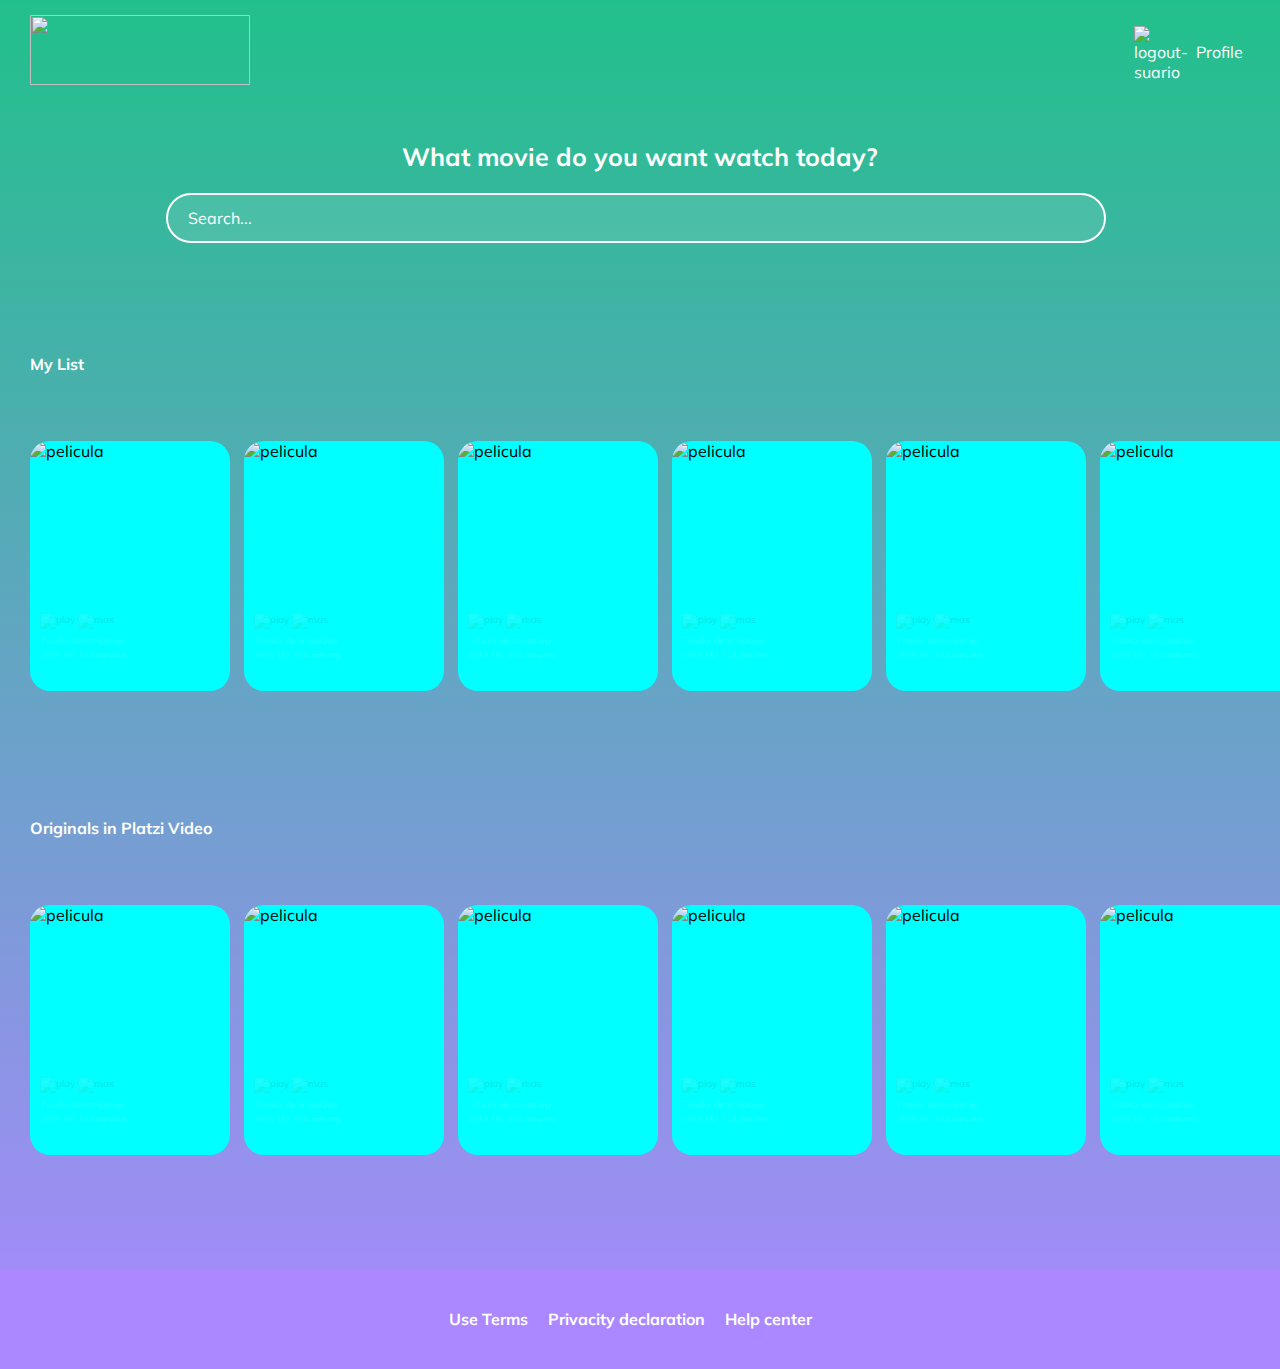
==== Proyecto_Platzi_Video/main.html @ c9f0dbb4 "uploading project done" ====
<!DOCTYPE html>
<html lang="en">
<head>
    <meta charset="UTF-8">
    <meta name="viewport" content="width=device-width, initial-scale=1.0">
    <link href="https://fonts.googleapis.com/css?family=Muli&display=swap" rel="stylesheet">
    <link rel="stylesheet" href="./main.css"/>
    <title>PlatzVideo Project</title>
</head>
<body>
    <header class="header">
      <a href="./main.html">
        <img
          class="header__img"
          src="https://raw.githubusercontent.com/platzi/PlatziVideo/feature/react/src/assets/static/logo-platzi-video-BW2.png"
        />
      </a>
        <div class="header___menu">
          <div class="header___menu--profile">
              <img src="https://img.icons8.com/plasticine/100/000000/user-male-circle.png" alt="logout-suario">
            <p>Profile</p>
          </div>
          <ul>
            <li><a href="./components/signup.html">Sign up</a></li>
            <li><a href="./components/login.html">Log in</a></li>
          </ul>
        </div>
      </header>
    <!-- Search Bar -->
      <section class="main">
          <h2 class="main__title">What movie do you want watch today?</h2>
          <input class="input" type="text" placeholder="Search..."/>
      </section>
    <!-- Carousel-->
      <h2 class="categories__title">My List</h2>
      <section class="carousel">
        <div class="carousel__container">
    <!-- Carousel 1-->
          <div class="carousel-item">
            <img
              class="carousel-item__img"
              src="https://images.pexels.com/photos/3378994/pexels-photo-3378994.jpeg?auto=compress&cs=tinysrgb&dpr=2&h=750&w=1260"
              alt="pelicula"
            />
            <div class="carousel-item__details">
                <div>
                  <img src="../assets/icons8-play-64.png" class="play__button" alt="play">
                  <img src="../assets/icons8-más-64.png" class="mas__button" alt="mas">
                </div>
                <p class="carousel-item__details--title">Titulo descriptivo</p>
                <p class="carousel-item__details--subtitle">2019 16+ 114 minutos</p>
            </div>
          </div>
    <!-- Carousel 2-->
          <div class="carousel-item">
            <img
              class="carousel-item__img"
              src="https://images.pexels.com/photos/3431494/pexels-photo-3431494.jpeg?auto=compress&cs=tinysrgb&dpr=2&w=500"
              alt="pelicula"
            />
            <div class="carousel-item__details">
                <div>
                  <img src="../assets/icons8-play-64.png" class="play__button" alt="play">
                  <img src="../assets/icons8-más-64.png" class="mas__button" alt="mas">
                </div>
                <p class="carousel-item__details--title">Titulo descriptivo</p>
                <p class="carousel-item__details--subtitle">2019 16+ 114 minutos</p>
            </div>
          </div>
    <!-- Carousel 3-->
          <div class="carousel-item">
            <img
              class="carousel-item__img"
              src="https://images.pexels.com/photos/2220401/pexels-photo-2220401.jpeg?auto=compress&cs=tinysrgb&dpr=2&w=500"
              alt="pelicula"
            />
            <div class="carousel-item__details">
                <div>
                  <img src="../assets/icons8-play-64.png" class="play__button" alt="play">
                  <img src="../assets/icons8-más-64.png" class="mas__button" alt="mas">
                </div>
                <p class="carousel-item__details--title">Titulo descriptivo</p>
                <p class="carousel-item__details--subtitle">2019 16+ 114 minutos</p>
            </div>
          </div>
    <!-- Carousel 4-->
          <div class="carousel-item">
            <img
              class="carousel-item__img"
              src="https://images.pexels.com/photos/3845200/pexels-photo-3845200.jpeg?auto=compress&cs=tinysrgb&dpr=2&w=500"
              alt="pelicula"
            />
            <div class="carousel-item__details">
                <div>
                  <img src="../assets/icons8-play-64.png" class="play__button" alt="play">
                  <img src="../assets/icons8-más-64.png" class="mas__button" alt="mas">
                </div>
                <p class="carousel-item__details--title">Titulo descriptivo</p>
                <p class="carousel-item__details--subtitle">2019 16+ 114 minutos</p>
            </div>
          </div>
    <!-- Carousel 5-->
          <div class="carousel-item">
            <img
              class="carousel-item__img"
              src="https://images.pexels.com/photos/2228559/pexels-photo-2228559.jpeg?auto=compress&cs=tinysrgb&dpr=2&w=500"
              alt="pelicula"
            />
            <div class="carousel-item__details">
                <div>
                  <img src="../assets/icons8-play-64.png" class="play__button" alt="play">
                  <img src="../assets/icons8-más-64.png" class="mas__button" alt="mas">
                </div>
                <p class="carousel-item__details--title">Titulo descriptivo</p>
                <p class="carousel-item__details--subtitle">2019 16+ 114 minutos</p>
            </div>
          </div>
    <!-- Carousel 6-->
          <div class="carousel-item">
            <img
              class="carousel-item__img"
              src="https://images.pexels.com/photos/1730877/pexels-photo-1730877.jpeg?auto=compress&cs=tinysrgb&dpr=2&w=500"
              alt="pelicula"
            />
            <div class="carousel-item__details">
                <div>
                  <img src="../assets/icons8-play-64.png" class="play__button" alt="play">
                  <img src="../assets/icons8-más-64.png" class="mas__button" alt="mas">
                </div>
                <p class="carousel-item__details--title">Titulo descriptivo</p>
                <p class="carousel-item__details--subtitle">2019 16+ 114 minutos</p>
            </div>
          </div>
    <!-- Carousel 7-->
          <div class="carousel-item">
            <img
              class="carousel-item__img"
              src="https://images.pexels.com/photos/1656584/pexels-photo-1656584.jpeg?auto=compress&cs=tinysrgb&dpr=2&w=500"
              alt="pelicula"
            />
            <div class="carousel-item__details">
                <div>
                  <img src="../assets/icons8-play-64.png" class="play__button" alt="play">
                  <img src="../assets/icons8-más-64.png" class="mas__button" alt="mas">
                </div>
                <p class="carousel-item__details--title">Titulo descriptivo</p>
                <p class="carousel-item__details--subtitle">2019 16+ 114 minutos</p>
            </div>
          </div>
    <!-- Carousel 8-->
          <div class="carousel-item">
            <img
              class="carousel-item__img"
              src="https://images.pexels.com/photos/3441746/pexels-photo-3441746.jpeg?auto=compress&cs=tinysrgb&dpr=2&w=500"
              alt="pelicula"
            />
            <div class="carousel-item__details">
                <div>
                  <img src="../assets/icons8-play-64.png" class="play__button" alt="play">
                  <img src="../assets/icons8-más-64.png" class="mas__button" alt="mas">
                </div>
                <p class="carousel-item__details--title">Titulo descriptivo</p>
                <p class="carousel-item__details--subtitle">2019 16+ 114 minutos</p>
            </div>
          </div>
    <!-- Carousel 9-->
          <div class="carousel-item">
            <img
              class="carousel-item__img"
              src="https://images.pexels.com/photos/3681653/pexels-photo-3681653.jpeg?auto=compress&cs=tinysrgb&dpr=2&w=500"
              alt="pelicula"
            />
            <div class="carousel-item__details">
                <div>
                  <img src="../assets/icons8-play-64.png" class="play__button" alt="play">
                  <img src="../assets/icons8-más-64.png" class="mas__button" alt="mas">
                </div>
                <p class="carousel-item__details--title">Titulo descriptivo</p>
                <p class="carousel-item__details--subtitle">2019 16+ 114 minutos</p>
            </div>
          </div>
    <!-- Carousel 10-->
          <div class="carousel-item">
            <img
              class="carousel-item__img"
              src="https://images.pexels.com/photos/3824154/pexels-photo-3824154.jpeg?auto=compress&cs=tinysrgb&dpr=2&w=500"
              alt="pelicula"
            />
            <div class="carousel-item__details">
                <div>
                  <img src="../assets/icons8-play-64.png" class="play__button" alt="play">
                  <img src="../assets/icons8-más-64.png" class="mas__button" alt="mas">
                </div>
                <p class="carousel-item__details--title">Titulo descriptivo</p>
                <p class="carousel-item__details--subtitle">2019 16+ 114 minutos</p>
            </div>
          </div>
        </div>
      </section>
    <!-- Carousel-->
      <h2 class="categories__title">Originals in Platzi Video</h2>
      <section class="carousel">
        <div class="carousel__container">
    <!-- Carousel 1-->
          <div class="carousel-item">
            <img
              class="carousel-item__img"
              src="https://images.pexels.com/photos/3378994/pexels-photo-3378994.jpeg?auto=compress&cs=tinysrgb&dpr=2&h=750&w=1260"
              alt="pelicula"
            />
            <div class="carousel-item__details">
                <div>
                  <img src="../assets/icons8-play-64.png" class="play__button" alt="play">
                  <img src="../assets/icons8-más-64.png" class="mas__button" alt="mas">
                </div>
                <p class="carousel-item__details--title">Titulo descriptivo</p>
                <p class="carousel-item__details--subtitle">2019 16+ 114 minutos</p>
            </div>
          </div>
    <!-- Carousel 2-->
          <div class="carousel-item">
            <img
              class="carousel-item__img"
              src="https://images.pexels.com/photos/3431494/pexels-photo-3431494.jpeg?auto=compress&cs=tinysrgb&dpr=2&w=500"
              alt="pelicula"
            />
            <div class="carousel-item__details">
                <div>
                  <img src="../assets/icons8-play-64.png" class="play__button" alt="play">
                  <img src="../assets/icons8-más-64.png" class="mas__button" alt="mas">
                </div>
                <p class="carousel-item__details--title">Titulo descriptivo</p>
                <p class="carousel-item__details--subtitle">2019 16+ 114 minutos</p>
            </div>
          </div>
    <!-- Carousel 3-->
          <div class="carousel-item">
            <img
              class="carousel-item__img"
              src="https://images.pexels.com/photos/2220401/pexels-photo-2220401.jpeg?auto=compress&cs=tinysrgb&dpr=2&w=500"
              alt="pelicula"
            />
            <div class="carousel-item__details">
                <div>
                  <img src="../assets/icons8-play-64.png" class="play__button" alt="play">
                  <img src="../assets/icons8-más-64.png" class="mas__button" alt="mas">
                </div>
                <p class="carousel-item__details--title">Titulo descriptivo</p>
                <p class="carousel-item__details--subtitle">2019 16+ 114 minutos</p>
            </div>
          </div>
    <!-- Carousel 4-->
          <div class="carousel-item">
            <img
              class="carousel-item__img"
              src="https://images.pexels.com/photos/3845200/pexels-photo-3845200.jpeg?auto=compress&cs=tinysrgb&dpr=2&w=500"
              alt="pelicula"
            />
            <div class="carousel-item__details">
                <div>
                  <img src="../assets/icons8-play-64.png" class="play__button" alt="play">
                  <img src="../assets/icons8-más-64.png" class="mas__button" alt="mas">
                </div>
                <p class="carousel-item__details--title">Titulo descriptivo</p>
                <p class="carousel-item__details--subtitle">2019 16+ 114 minutos</p>
            </div>
          </div>
    <!-- Carousel 5-->
          <div class="carousel-item">
            <img
              class="carousel-item__img"
              src="https://images.pexels.com/photos/2228559/pexels-photo-2228559.jpeg?auto=compress&cs=tinysrgb&dpr=2&w=500"
              alt="pelicula"
            />
            <div class="carousel-item__details">
                <div>
                  <img src="../assets/icons8-play-64.png" class="play__button" alt="play">
                  <img src="../assets/icons8-más-64.png" class="mas__button" alt="mas">
                </div>
                <p class="carousel-item__details--title">Titulo descriptivo</p>
                <p class="carousel-item__details--subtitle">2019 16+ 114 minutos</p>
            </div>
          </div>
    <!-- Carousel 6-->
          <div class="carousel-item">
            <img
              class="carousel-item__img"
              src="https://images.pexels.com/photos/1730877/pexels-photo-1730877.jpeg?auto=compress&cs=tinysrgb&dpr=2&w=500"
              alt="pelicula"
            />
            <div class="carousel-item__details">
                <div>
                  <img src="../assets/icons8-play-64.png" class="play__button" alt="play">
                  <img src="../assets/icons8-más-64.png" class="mas__button" alt="mas">
                </div>
                <p class="carousel-item__details--title">Titulo descriptivo</p>
                <p class="carousel-item__details--subtitle">2019 16+ 114 minutos</p>
            </div>
          </div>
    <!-- Carousel 7-->
          <div class="carousel-item">
            <img
              class="carousel-item__img"
              src="https://images.pexels.com/photos/1656584/pexels-photo-1656584.jpeg?auto=compress&cs=tinysrgb&dpr=2&w=500"
              alt="pelicula"
            />
            <div class="carousel-item__details">
                <div>
                  <img src="../assets/icons8-play-64.png" class="play__button" alt="play">
                  <img src="../assets/icons8-más-64.png" class="mas__button" alt="mas">
                </div>
                <p class="carousel-item__details--title">Titulo descriptivo</p>
                <p class="carousel-item__details--subtitle">2019 16+ 114 minutos</p>
            </div>
          </div>
    <!-- Carousel 8-->
          <div class="carousel-item">
            <img
              class="carousel-item__img"
              src="https://images.pexels.com/photos/3441746/pexels-photo-3441746.jpeg?auto=compress&cs=tinysrgb&dpr=2&w=500"
              alt="pelicula"
            />
            <div class="carousel-item__details">
                <div>
                  <img src="../assets/icons8-play-64.png" class="play__button" alt="play">
                  <img src="../assets/icons8-más-64.png" class="mas__button" alt="mas">
                </div>
                <p class="carousel-item__details--title">Titulo descriptivo</p>
                <p class="carousel-item__details--subtitle">2019 16+ 114 minutos</p>
            </div>
          </div>
    <!-- Carousel 9-->
          <div class="carousel-item">
            <img
              class="carousel-item__img"
              src="https://images.pexels.com/photos/3681653/pexels-photo-3681653.jpeg?auto=compress&cs=tinysrgb&dpr=2&w=500"
              alt="pelicula"
            />
            <div class="carousel-item__details">
                <div>
                  <img src="../assets/icons8-play-64.png" class="play__button" alt="play">
                  <img src="../assets/icons8-más-64.png" class="mas__button" alt="mas">
                </div>
                <p class="carousel-item__details--title">Titulo descriptivo</p>
                <p class="carousel-item__details--subtitle">2019 16+ 114 minutos</p>
            </div>
          </div>
    <!-- Carousel 10-->
          <div class="carousel-item">
            <img
              class="carousel-item__img"
              src="https://images.pexels.com/photos/3824154/pexels-photo-3824154.jpeg?auto=compress&cs=tinysrgb&dpr=2&w=500"
              alt="pelicula"
            />
            <div class="carousel-item__details">
                <div>
                  <img src="../assets/icons8-play-64.png" class="play__button" alt="play">
                  <img src="../assets/icons8-más-64.png" class="mas__button" alt="mas">
                </div>
                <p class="carousel-item__details--title">Titulo descriptivo</p>
                <p class="carousel-item__details--subtitle">2019 16+ 114 minutos</p>
            </div>
          </div>
        </div>
      </section>
      <footer class="footer">
        <a href="../components/error404.html">Use Terms</a>
        <a href="../components/error404.html">Privacity declaration</a>
        <a href="../components/error404.html">Help center</a>
      </footer>
</body>
</html>
---- Proyecto_Platzi_Video/main.css ----
body {
  margin: 0px;
  padding: 0px;
  background: linear-gradient(#21c08b, #Ab88ff);
  font-family: "Muli", sans-serif;
}

header {
  width: 100%;
  height: 120px;
  display: flex;
  justify-content: space-between;
}

.header__img {
  color: white;
  width: 220px;
  height: 70px;
  margin-left: 30px;
  margin-top: 15px;
}

.header___menu {
  margin: 8px 40px;
}

.header___menu--profile {
  margin-right: 56px;
  margin-top: 18px;
  width: 50px;
  display: flex;
  color: white;
}

.header___menu--profile img {
  margin-right: 8px;
  width: 60px;
}

.header___menu > ul {
  display: none;
  list-style: none;
  padding: 0px;
  text-align: right;
  width: 100px;
  margin: 0px 0px 0px 6px;
}

.header___menu > li {
  margin: 14px 0px;
}

.header___menu li a {
  color: white;
  text-decoration: none;
}

.header___menu li a:hover {
  text-decoration: underline;
}

.header___menu:hover ul, ul:hover {
  display: block;
}

.main {
  height: 200px;
}

.main__title {
  color: white;
  font-size: 25px;
  text-align: center;
}

.input {
  margin-left: 13%;
  border: 2px solid white;
  border-radius: 25px;
  color: white;
  font-family: "Muli", sans-serif;
  font-size: 16px;
  height: 30px;
  padding: 8px 20px;
  width: 70%;
  background-color: rgba(255, 255, 255, 0.1);
}

input:focus, textarea:focus, select:focus {
  outline: none;
}

::placeholder {
  color: white;
}

.categories__title {
  color: white;
  font-size: 16px;
  position: absolute;
  padding-left: 30px;
  width: 100%;
}

.carousel {
  width: 100%;
  overflow: scroll;
  padding: 30px;
  position: relative;
}

.carousel__container {
  white-space: nowrap;
  margin: 70px 0px;
  padding-bottom: 10px;
}

.carousel-item {
  background-color: aqua;
  width: 200px;
  height: 250px;
  border-radius: 20px;
  overflow: hidden;
  margin-right: 10px;
  display: inline-block;
  cursor: pointer;
  transition: 450ms all;
  transform-origin: center left;
  position: relative;
}

.carousel-item:hover ~ .carousel-item {
  transform: translate3d(100px, 0, 0);
}

.carousel__container:hover .carousel-item {
  opacity: 0.3;
}

.carousel__container:hover .carousel-item:hover {
  transform: scale(1.5);
  opacity: 1;
}

.carousel-item__img {
  width: 200px;
  height: 250px;
  object-fit: cover;
  /*para colocar la imagen en tamano apreciable en un div informacion mjy importante*/
}

.carousel-item__details {
  background: linear-gradient(to top rgba(0, 0, 0, 0.9) 0%, rgba(0, 0, 0, 0) 100%);
  font-size: 10px;
  opacity: 0.1;
  transition: 450ms opacity;
  padding: 10px;
  position: absolute;
  top: 65%;
  left: 0;
  right: 0;
  bottom: 0;
}

.carousel-item__details:hover {
  opacity: 1;
  transition: 500ms;
}

.carousel-item__details--title {
  color: white;
  margin: 5px 0px 0px 0px;
  font-weight: bold;
}

.carousel-item__details--subtitle {
  color: white;
  font-size: 8px;
  margin: 3px 0px;
  font-weight: bold;
}

.play__button {
  width: 25px;
  height: 25px;
}

.mas__button {
  width: 25px;
  height: 25px;
}

.footer {
  display: flex;
  align-items: center;
  justify-content: center;
  height: 100px;
  width: 100%;
  background: #ab88ff;
}

.footer a {
  color: white;
  cursor: pointer;
  text-decoration: none;
  font-size: 16px;
  font-family: "Muli", sans-serif;
  padding-right: 20px;
  font-weight: bold;
}

.footer a:hover {
  text-decoration: underline;
}

/*# sourceMappingURL=main.css.map */
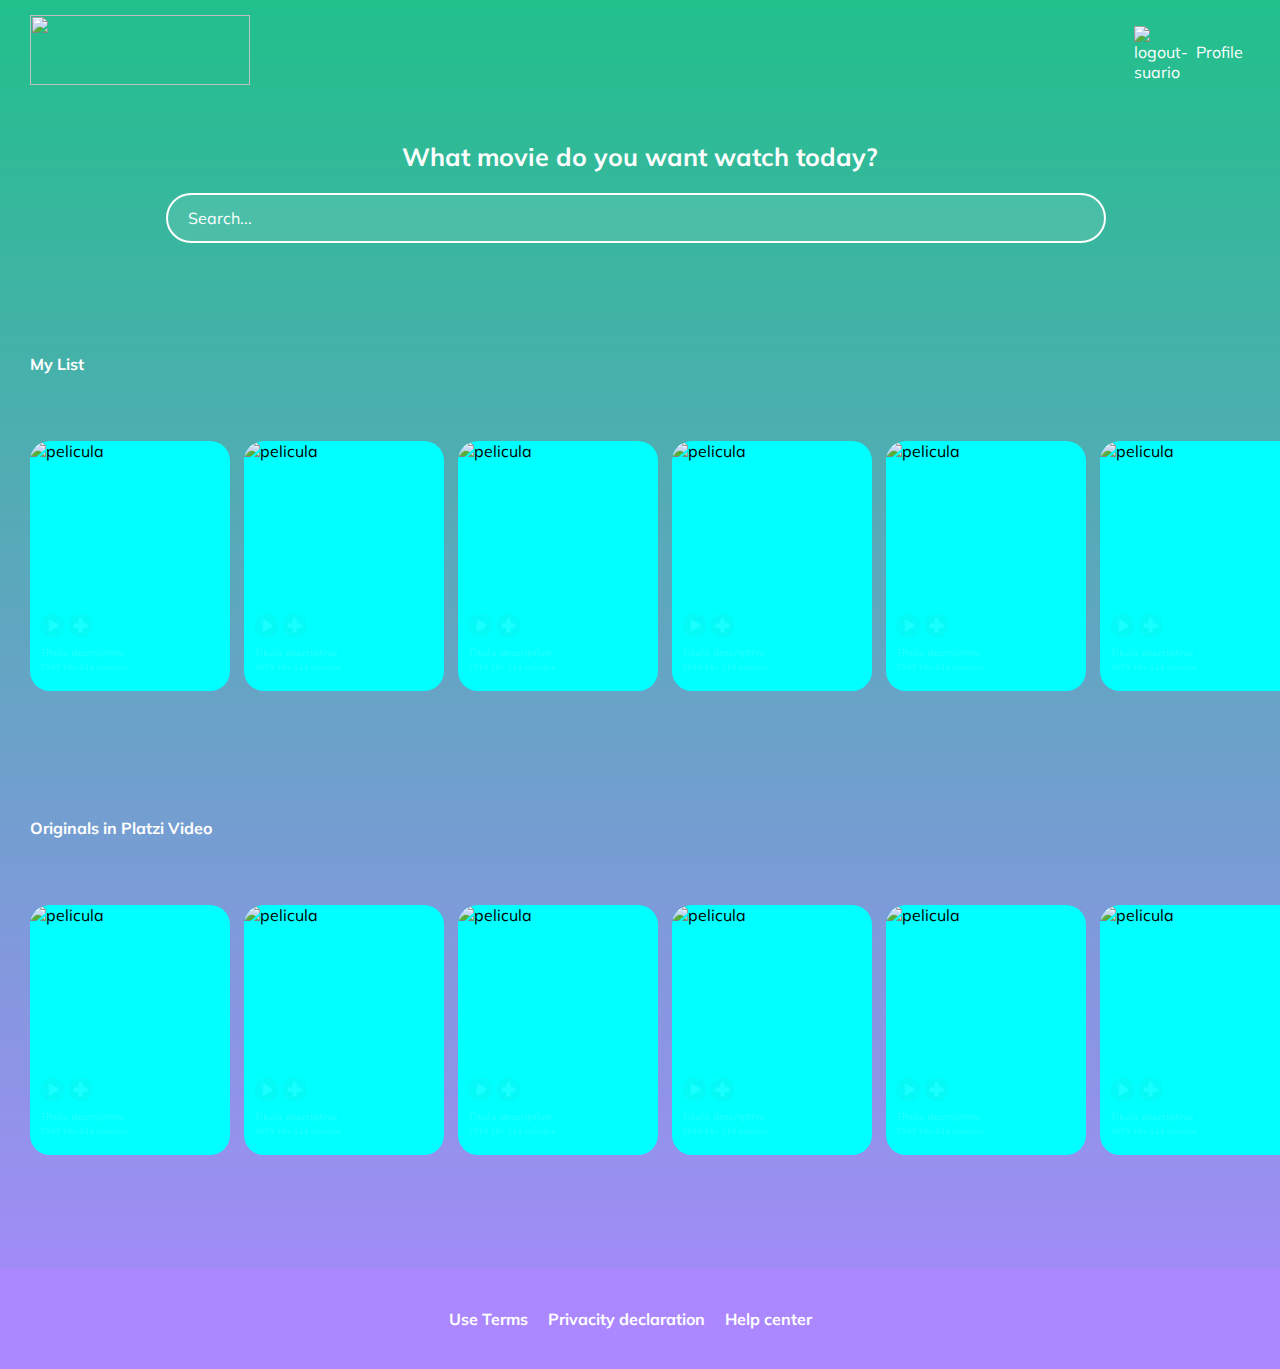
==== commit b3955579: "updating path" ====
--- a/Proyecto_Platzi_Video/main.html
+++ b/Proyecto_Platzi_Video/main.html
@@ -44,8 +44,8 @@
             />
             <div class="carousel-item__details">
                 <div>
-                  <img src="../assets/icons8-play-64.png" class="play__button" alt="play">
-                  <img src="../assets/icons8-más-64.png" class="mas__button" alt="mas">
+                  <img src="./assets/icons8-play-64.png" class="play__button" alt="play">
+                  <img src="./assets/icons8-más-64.png" class="mas__button" alt="mas">
                 </div>
                 <p class="carousel-item__details--title">Titulo descriptivo</p>
                 <p class="carousel-item__details--subtitle">2019 16+ 114 minutos</p>
@@ -60,8 +60,8 @@
             />
             <div class="carousel-item__details">
                 <div>
-                  <img src="../assets/icons8-play-64.png" class="play__button" alt="play">
-                  <img src="../assets/icons8-más-64.png" class="mas__button" alt="mas">
+                  <img src="./assets/icons8-play-64.png" class="play__button" alt="play">
+                  <img src="./assets/icons8-más-64.png" class="mas__button" alt="mas">
                 </div>
                 <p class="carousel-item__details--title">Titulo descriptivo</p>
                 <p class="carousel-item__details--subtitle">2019 16+ 114 minutos</p>
@@ -76,8 +76,8 @@
             />
             <div class="carousel-item__details">
                 <div>
-                  <img src="../assets/icons8-play-64.png" class="play__button" alt="play">
-                  <img src="../assets/icons8-más-64.png" class="mas__button" alt="mas">
+                  <img src="./assets/icons8-play-64.png" class="play__button" alt="play">
+                  <img src="./assets/icons8-más-64.png" class="mas__button" alt="mas">
                 </div>
                 <p class="carousel-item__details--title">Titulo descriptivo</p>
                 <p class="carousel-item__details--subtitle">2019 16+ 114 minutos</p>
@@ -92,8 +92,8 @@
             />
             <div class="carousel-item__details">
                 <div>
-                  <img src="../assets/icons8-play-64.png" class="play__button" alt="play">
-                  <img src="../assets/icons8-más-64.png" class="mas__button" alt="mas">
+                  <img src="./assets/icons8-play-64.png" class="play__button" alt="play">
+                  <img src="./assets/icons8-más-64.png" class="mas__button" alt="mas">
                 </div>
                 <p class="carousel-item__details--title">Titulo descriptivo</p>
                 <p class="carousel-item__details--subtitle">2019 16+ 114 minutos</p>
@@ -108,8 +108,8 @@
             />
             <div class="carousel-item__details">
                 <div>
-                  <img src="../assets/icons8-play-64.png" class="play__button" alt="play">
-                  <img src="../assets/icons8-más-64.png" class="mas__button" alt="mas">
+                  <img src="./assets/icons8-play-64.png" class="play__button" alt="play">
+                  <img src="./assets/icons8-más-64.png" class="mas__button" alt="mas">
                 </div>
                 <p class="carousel-item__details--title">Titulo descriptivo</p>
                 <p class="carousel-item__details--subtitle">2019 16+ 114 minutos</p>
@@ -124,8 +124,8 @@
             />
             <div class="carousel-item__details">
                 <div>
-                  <img src="../assets/icons8-play-64.png" class="play__button" alt="play">
-                  <img src="../assets/icons8-más-64.png" class="mas__button" alt="mas">
+                  <img src="./assets/icons8-play-64.png" class="play__button" alt="play">
+                  <img src="./assets/icons8-más-64.png" class="mas__button" alt="mas">
                 </div>
                 <p class="carousel-item__details--title">Titulo descriptivo</p>
                 <p class="carousel-item__details--subtitle">2019 16+ 114 minutos</p>
@@ -140,8 +140,8 @@
             />
             <div class="carousel-item__details">
                 <div>
-                  <img src="../assets/icons8-play-64.png" class="play__button" alt="play">
-                  <img src="../assets/icons8-más-64.png" class="mas__button" alt="mas">
+                  <img src="./assets/icons8-play-64.png" class="play__button" alt="play">
+                  <img src="./assets/icons8-más-64.png" class="mas__button" alt="mas">
                 </div>
                 <p class="carousel-item__details--title">Titulo descriptivo</p>
                 <p class="carousel-item__details--subtitle">2019 16+ 114 minutos</p>
@@ -156,8 +156,8 @@
             />
             <div class="carousel-item__details">
                 <div>
-                  <img src="../assets/icons8-play-64.png" class="play__button" alt="play">
-                  <img src="../assets/icons8-más-64.png" class="mas__button" alt="mas">
+                  <img src="./assets/icons8-play-64.png" class="play__button" alt="play">
+                  <img src="./assets/icons8-más-64.png" class="mas__button" alt="mas">
                 </div>
                 <p class="carousel-item__details--title">Titulo descriptivo</p>
                 <p class="carousel-item__details--subtitle">2019 16+ 114 minutos</p>
@@ -172,8 +172,8 @@
             />
             <div class="carousel-item__details">
                 <div>
-                  <img src="../assets/icons8-play-64.png" class="play__button" alt="play">
-                  <img src="../assets/icons8-más-64.png" class="mas__button" alt="mas">
+                  <img src="./assets/icons8-play-64.png" class="play__button" alt="play">
+                  <img src="./assets/icons8-más-64.png" class="mas__button" alt="mas">
                 </div>
                 <p class="carousel-item__details--title">Titulo descriptivo</p>
                 <p class="carousel-item__details--subtitle">2019 16+ 114 minutos</p>
@@ -188,8 +188,8 @@
             />
             <div class="carousel-item__details">
                 <div>
-                  <img src="../assets/icons8-play-64.png" class="play__button" alt="play">
-                  <img src="../assets/icons8-más-64.png" class="mas__button" alt="mas">
+                  <img src="./assets/icons8-play-64.png" class="play__button" alt="play">
+                  <img src="./assets/icons8-más-64.png" class="mas__button" alt="mas">
                 </div>
                 <p class="carousel-item__details--title">Titulo descriptivo</p>
                 <p class="carousel-item__details--subtitle">2019 16+ 114 minutos</p>
@@ -210,8 +210,8 @@
             />
             <div class="carousel-item__details">
                 <div>
-                  <img src="../assets/icons8-play-64.png" class="play__button" alt="play">
-                  <img src="../assets/icons8-más-64.png" class="mas__button" alt="mas">
+                  <img src="./assets/icons8-play-64.png" class="play__button" alt="play">
+                  <img src="./assets/icons8-más-64.png" class="mas__button" alt="mas">
                 </div>
                 <p class="carousel-item__details--title">Titulo descriptivo</p>
                 <p class="carousel-item__details--subtitle">2019 16+ 114 minutos</p>
@@ -226,8 +226,8 @@
             />
             <div class="carousel-item__details">
                 <div>
-                  <img src="../assets/icons8-play-64.png" class="play__button" alt="play">
-                  <img src="../assets/icons8-más-64.png" class="mas__button" alt="mas">
+                  <img src="./assets/icons8-play-64.png" class="play__button" alt="play">
+                  <img src="./assets/icons8-más-64.png" class="mas__button" alt="mas">
                 </div>
                 <p class="carousel-item__details--title">Titulo descriptivo</p>
                 <p class="carousel-item__details--subtitle">2019 16+ 114 minutos</p>
@@ -242,8 +242,8 @@
             />
             <div class="carousel-item__details">
                 <div>
-                  <img src="../assets/icons8-play-64.png" class="play__button" alt="play">
-                  <img src="../assets/icons8-más-64.png" class="mas__button" alt="mas">
+                  <img src="./assets/icons8-play-64.png" class="play__button" alt="play">
+                  <img src="./assets/icons8-más-64.png" class="mas__button" alt="mas">
                 </div>
                 <p class="carousel-item__details--title">Titulo descriptivo</p>
                 <p class="carousel-item__details--subtitle">2019 16+ 114 minutos</p>
@@ -258,8 +258,8 @@
             />
             <div class="carousel-item__details">
                 <div>
-                  <img src="../assets/icons8-play-64.png" class="play__button" alt="play">
-                  <img src="../assets/icons8-más-64.png" class="mas__button" alt="mas">
+                  <img src="./assets/icons8-play-64.png" class="play__button" alt="play">
+                  <img src="./assets/icons8-más-64.png" class="mas__button" alt="mas">
                 </div>
                 <p class="carousel-item__details--title">Titulo descriptivo</p>
                 <p class="carousel-item__details--subtitle">2019 16+ 114 minutos</p>
@@ -274,8 +274,8 @@
             />
             <div class="carousel-item__details">
                 <div>
-                  <img src="../assets/icons8-play-64.png" class="play__button" alt="play">
-                  <img src="../assets/icons8-más-64.png" class="mas__button" alt="mas">
+                  <img src="./assets/icons8-play-64.png" class="play__button" alt="play">
+                  <img src="./assets/icons8-más-64.png" class="mas__button" alt="mas">
                 </div>
                 <p class="carousel-item__details--title">Titulo descriptivo</p>
                 <p class="carousel-item__details--subtitle">2019 16+ 114 minutos</p>
@@ -290,8 +290,8 @@
             />
             <div class="carousel-item__details">
                 <div>
-                  <img src="../assets/icons8-play-64.png" class="play__button" alt="play">
-                  <img src="../assets/icons8-más-64.png" class="mas__button" alt="mas">
+                  <img src="./assets/icons8-play-64.png" class="play__button" alt="play">
+                  <img src="./assets/icons8-más-64.png" class="mas__button" alt="mas">
                 </div>
                 <p class="carousel-item__details--title">Titulo descriptivo</p>
                 <p class="carousel-item__details--subtitle">2019 16+ 114 minutos</p>
@@ -306,8 +306,8 @@
             />
             <div class="carousel-item__details">
                 <div>
-                  <img src="../assets/icons8-play-64.png" class="play__button" alt="play">
-                  <img src="../assets/icons8-más-64.png" class="mas__button" alt="mas">
+                  <img src="./assets/icons8-play-64.png" class="play__button" alt="play">
+                  <img src="./assets/icons8-más-64.png" class="mas__button" alt="mas">
                 </div>
                 <p class="carousel-item__details--title">Titulo descriptivo</p>
                 <p class="carousel-item__details--subtitle">2019 16+ 114 minutos</p>
@@ -322,8 +322,8 @@
             />
             <div class="carousel-item__details">
                 <div>
-                  <img src="../assets/icons8-play-64.png" class="play__button" alt="play">
-                  <img src="../assets/icons8-más-64.png" class="mas__button" alt="mas">
+                  <img src="./assets/icons8-play-64.png" class="play__button" alt="play">
+                  <img src="./assets/icons8-más-64.png" class="mas__button" alt="mas">
                 </div>
                 <p class="carousel-item__details--title">Titulo descriptivo</p>
                 <p class="carousel-item__details--subtitle">2019 16+ 114 minutos</p>
@@ -338,8 +338,8 @@
             />
             <div class="carousel-item__details">
                 <div>
-                  <img src="../assets/icons8-play-64.png" class="play__button" alt="play">
-                  <img src="../assets/icons8-más-64.png" class="mas__button" alt="mas">
+                  <img src="./assets/icons8-play-64.png" class="play__button" alt="play">
+                  <img src="./assets/icons8-más-64.png" class="mas__button" alt="mas">
                 </div>
                 <p class="carousel-item__details--title">Titulo descriptivo</p>
                 <p class="carousel-item__details--subtitle">2019 16+ 114 minutos</p>
@@ -354,8 +354,8 @@
             />
             <div class="carousel-item__details">
                 <div>
-                  <img src="../assets/icons8-play-64.png" class="play__button" alt="play">
-                  <img src="../assets/icons8-más-64.png" class="mas__button" alt="mas">
+                  <img src="./assets/icons8-play-64.png" class="play__button" alt="play">
+                  <img src="./assets/icons8-más-64.png" class="mas__button" alt="mas">
                 </div>
                 <p class="carousel-item__details--title">Titulo descriptivo</p>
                 <p class="carousel-item__details--subtitle">2019 16+ 114 minutos</p>
@@ -364,9 +364,9 @@
         </div>
       </section>
       <footer class="footer">
-        <a href="../components/error404.html">Use Terms</a>
-        <a href="../components/error404.html">Privacity declaration</a>
-        <a href="../components/error404.html">Help center</a>
+        <a href="./components/error404.html">Use Terms</a>
+        <a href="./components/error404.html">Privacity declaration</a>
+        <a href="./components/error404.html">Help center</a>
       </footer>
 </body>
 </html>